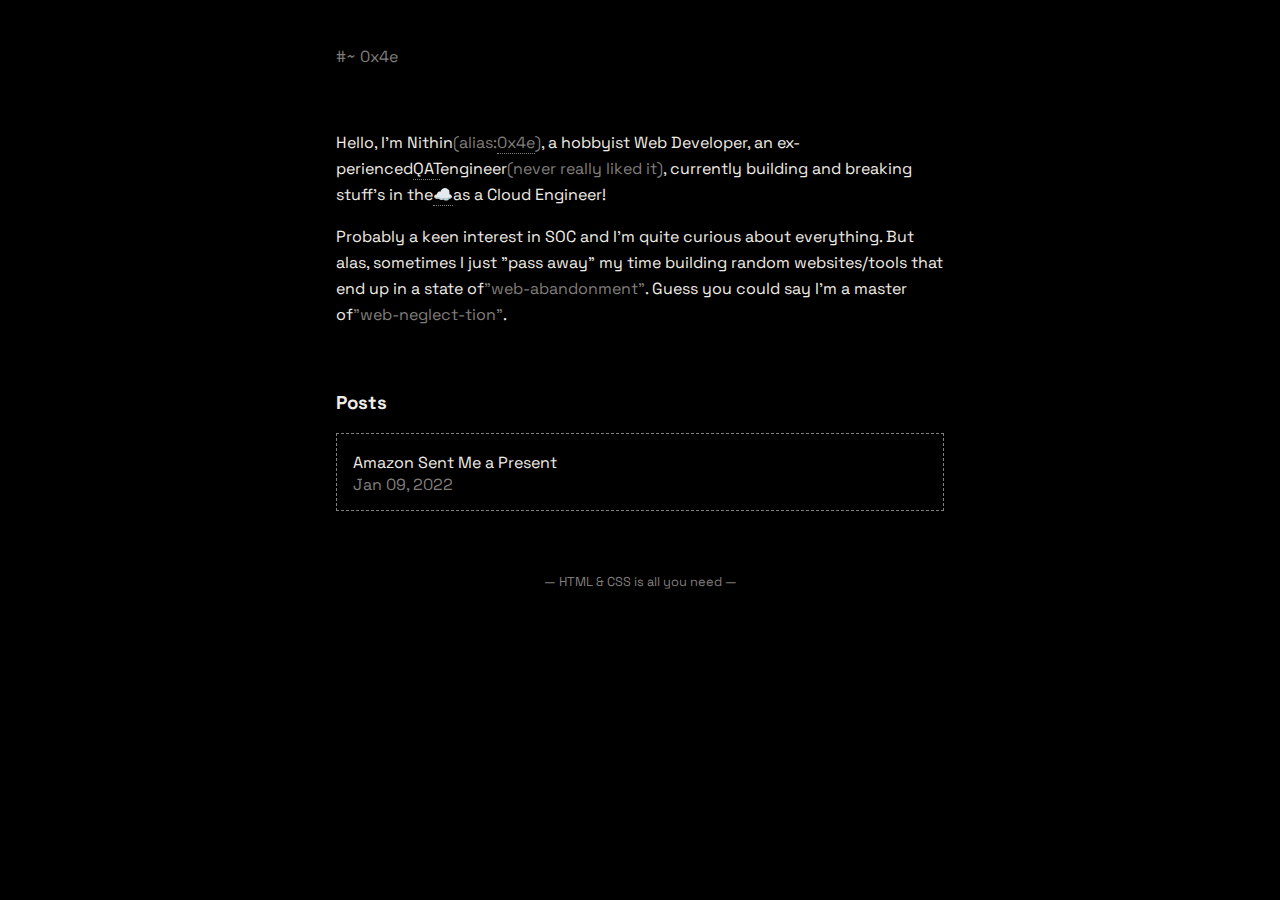
==== index.html @ aa1f1eb0 "44badda3" ====
<!DOCTYPE html><html lang="en"><head><meta charset="UTF-8"><meta name="viewport" content="width=device-width,initial-scale=1"><title>0x4e</title><link rel="stylesheet" href="/static/main.css"></head><body><div class="JvfchL"><header><a href="/">#~ 0x4e</a></header><main><section class="site-content"><p>Hello, I'm Nithin<span>(alias:<a class="p2qBmg" href="https://numbermonk.com/hexadecimal/78" rel="noopener norefer" target="_blank"></a>)</span>, a hobbyist Web Developer, an ex-perienced<a class="u1NDbP ezgKqM:text-black ezgKqM:bg-white ezgKqM:border-none" href="https://en.wikipedia.org/wiki/Quality_assurance" rel="noopener norefer" target="_blank">QAT</a>engineer<span class="fvlPXq">(never really liked it)</span>, currently building and breaking stuff's in the<a class="u1NDbP ezgKqM:text-black ezgKqM:bg-white ezgKqM:border-none" href="https://en.wikipedia.org/wiki/Cloud_computing" rel="noopener norefer" target="_blank">☁️</a>as a Cloud Engineer!</p><p>Probably a keen interest in SOC and I'm quite curious about everything. But alas, sometimes I just "pass away" my time building random websites/tools that end up in a state of<span class="fvlPXq">"web-abandonment"</span>. Guess you could say I'm a master of<span class="fvlPXq">"web-neglect-tion"</span>.</p></section><section><h3>Posts</h3><ul class="site-list"><li><a href="/posts/amazon-sent-me-a-present/"><p>Amazon Sent Me a Present</p><span>Jan 09, 2022</span></a></li></ul></section><footer><span>— HTML & CSS is all you need —</span></footer></main></div></body></html>
---- static/main.css ----
@import 'https://fonts.googleapis.com/css2?family=Space+Grotesk:wght@400;500;600;700&display=swap';*,:after,:before{box-sizing:border-box;border-width:0}html{font-family:system-ui,'Segoe UI',Roboto,Helvetica,Arial,sans-serif,'Apple Color Emoji','Segoe UI Emoji';line-height:1.15;-webkit-text-size-adjust:100%;-moz-tab-size:4;tab-size:4}body{margin:0}hr{height:0;color:inherit}abbr[title]{text-decoration:underline dotted}b,strong{font-weight:bolder}code,kbd,pre,samp{font-family:ui-monospace,SFMono-Regular,Consolas,'Liberation Mono',Menlo,monospace;font-size:1em}small{font-size:80%}sub,sup{font-size:75%;line-height:0;position:relative;vertical-align:baseline}sub{bottom:-.25em}sup{top:-.5em}table{text-indent:0;border-color:inherit}button,input,optgroup,select,textarea{font-family:inherit;font-size:100%;line-height:1.15;margin:0}button,select{text-transform:none}[type=button],[type=reset],[type=submit],button{-webkit-appearance:button}::-moz-focus-inner{border-style:none;padding:0}:-moz-focusring{outline:1px dotted ButtonText}:-moz-ui-invalid{box-shadow:none}legend{padding:0}
progress{vertical-align:baseline}::-webkit-inner-spin-button,::-webkit-outer-spin-button{height:auto}[type=search]{-webkit-appearance:textfield;outline-offset:-2px}::-webkit-search-decoration{-webkit-appearance:none}::-webkit-file-upload-button{-webkit-appearance:button;font:inherit}summary{display:list-item}:root{--color-background-black:#000;--color-text-lime-green:#a6e22e;--color-text-gray:#efece6;--color-text-gray-dark:#807e7c;--font-display:'Space Grotesk',sans-serif}html,body{background:var(--color-background-black);-webkit-font-smoothing:antialiased;-moz-osx-font-smoothing:grayscale;color:var(--color-text-gray)}::selection{background-color:#252525}::selection{text-shadow:none!important}html,body{font-family:var(--font-display)}a{color:inherit;text-decoration:inherit}p{margin-bottom:1rem;line-height:1.625}.JvfchL{width:100%;margin-left:auto;margin-right:auto;padding:2rem 1rem}header{margin:1em 0 4em}header a,.site-content span,.site-list span{color:#807e7c;color:var(--color-text-gray-dark)}
.site-content a{border-style:dotted;border-color:var(--color-text-gray-dark);border-bottom-width:1px}.site-content a:hover{color:var(--color-background-black);color:#000;background-color:#efece6;background-color:var(--color-text-gray);border-style:none}.p2qBmg:before{content:"0x4e";animation:p2qBmg 4s infinite}section{margin-bottom:4em}section:last-child{margin-bottom:0}ul,ol{list-style:none;padding:0}ul li{margin-bottom:1em}ul li:last-child{margin-bottom:0}.site-list li{padding:1em;border:1px solid var(--color-text-gray-dark);border-style:dashed}.site-list li p,pre{margin:0}.site-content>div{margin-bottom:4em}.jhRgQ4{background:#262524;padding:1em;border-radius:.25rem}.jhRgQ4>span{display:block;font-size:.75em;line-height:2}.jhRgQ4>a,.jhRgQ4>a:hover{border-style:none;border-color:none;border-bottom-width:0;background-color:inherit;color:inherit}.jhRgQ4>a:before{content:'🔗'}.site-content figure{margin:2em 0}.site-content figure>*{margin:auto}.site-content figure>figcaption{text-align:center;font-size:.875em;color:var(--color-text-gray-dark);margin-top:.8em;font-weight:600}
img,video{max-width:100%;height:auto}img,svg,video,canvas,audio,iframe,embed,object{display:block;vertical-align:middle}.site-content code{padding:1em;font-family:monospace!important;color:#a6e22e;color:var(--color-text-lime-green);word-break:break-all}.aXIb0d{display:flex}.aXIb0d>li{margin-right:1em}footer{font-size:.8em;color:#807e7c;color:var(--color-text-gray-dark);text-align:center}@keyframes p2qBmg{40%{content:"0x4e"}60%{content:"4e0x"}100%{content:"4x0e"}}@-webkit-keyframes p2qBmg{40%{content:"0x4e"}60%{content:"4e0x"}100%{content:"4x0e"}}@media(min-width:640px){.JvfchL{max-width:640px}}
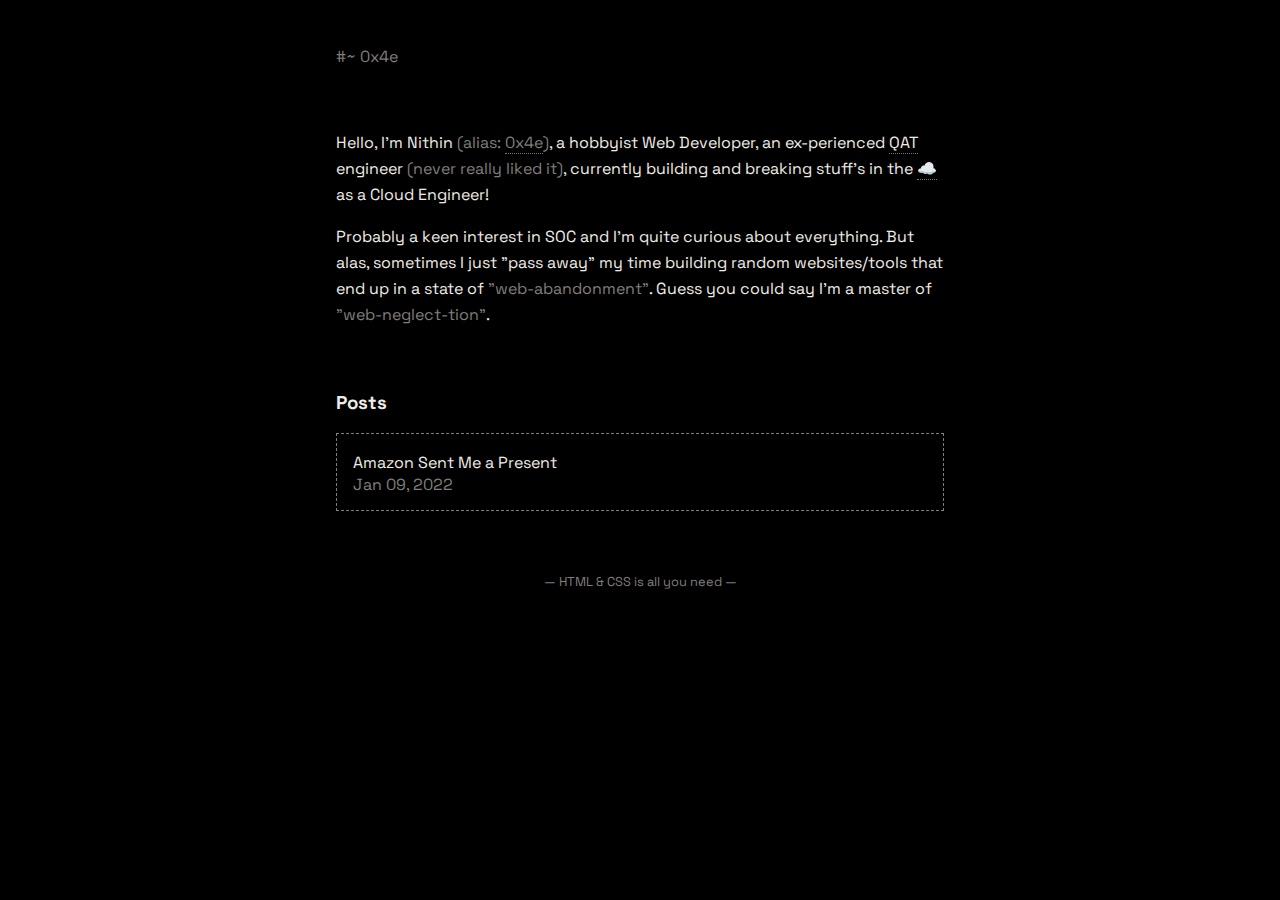
==== commit e840c90f: "201133c3" ====
--- a/index.html
+++ b/index.html
@@ -1 +1,34 @@
-<!DOCTYPE html><html lang="en"><head><meta charset="UTF-8"><meta name="viewport" content="width=device-width,initial-scale=1"><title>0x4e</title><link rel="stylesheet" href="/static/main.css"></head><body><div class="JvfchL"><header><a href="/">#~ 0x4e</a></header><main><section class="site-content"><p>Hello, I'm Nithin<span>(alias:<a class="p2qBmg" href="https://numbermonk.com/hexadecimal/78" rel="noopener norefer" target="_blank"></a>)</span>, a hobbyist Web Developer, an ex-perienced<a class="u1NDbP ezgKqM:text-black ezgKqM:bg-white ezgKqM:border-none" href="https://en.wikipedia.org/wiki/Quality_assurance" rel="noopener norefer" target="_blank">QAT</a>engineer<span class="fvlPXq">(never really liked it)</span>, currently building and breaking stuff's in the<a class="u1NDbP ezgKqM:text-black ezgKqM:bg-white ezgKqM:border-none" href="https://en.wikipedia.org/wiki/Cloud_computing" rel="noopener norefer" target="_blank">☁️</a>as a Cloud Engineer!</p><p>Probably a keen interest in SOC and I'm quite curious about everything. But alas, sometimes I just "pass away" my time building random websites/tools that end up in a state of<span class="fvlPXq">"web-abandonment"</span>. Guess you could say I'm a master of<span class="fvlPXq">"web-neglect-tion"</span>.</p></section><section><h3>Posts</h3><ul class="site-list"><li><a href="/posts/amazon-sent-me-a-present/"><p>Amazon Sent Me a Present</p><span>Jan 09, 2022</span></a></li></ul></section><footer><span>— HTML & CSS is all you need —</span></footer></main></div></body></html>+<!DOCTYPE html><html lang="en"><head><meta charset="UTF-8"><meta name="viewport" content="width=device-width,initial-scale=1"><title>0x4e</title><link rel="stylesheet" href="/static/main.css"></head>
+<body>
+    <div class="JvfchL">
+        <header><a href="/">#~ 0x4e</a></header>
+        <main>
+            <section class="site-content">
+                <p>
+                    Hello, I'm Nithin
+                    <span>(alias: <a class="p2qBmg" href="https://numbermonk.com/hexadecimal/78" rel="noopener norefer" target="_blank"></a>)</span>, a hobbyist Web Developer,
+                    an ex-perienced <a class="u1NDbP ezgKqM:text-black ezgKqM:bg-white ezgKqM:border-none" href="https://en.wikipedia.org/wiki/Quality_assurance" rel="noopener norefer" target="_blank">QAT</a> engineer <span class="fvlPXq">(never really liked it)</span>,  
+                    currently building and breaking stuff's in the <a class="u1NDbP ezgKqM:text-black ezgKqM:bg-white ezgKqM:border-none" href="https://en.wikipedia.org/wiki/Cloud_computing" rel="noopener norefer" target="_blank">☁️</a> as a Cloud Engineer!
+                  </p>
+                  <p>
+                    Probably a keen interest in SOC and I'm quite curious about everything. But alas, sometimes I just "pass away" my time building random websites/tools that end up in a state of <span class="fvlPXq">"web-abandonment"</span>. Guess you could say I'm a master of <span class="fvlPXq">"web-neglect-tion"</span>.
+                  </p>
+            </section>
+            <section>
+                <h3>Posts</h3> 
+                <ul class="site-list">
+                    <li>
+                        <a href="/posts/amazon-sent-me-a-present/">
+                            <p>Amazon Sent Me a Present</p>
+                            <span>Jan 09, 2022</span>
+                        </a>
+                    </li>
+                </ul>
+            </section>
+            <footer>
+                <span>— HTML & CSS is all you need —</span>
+            </footer>
+        </main>
+    </div>
+</body>
+</html>
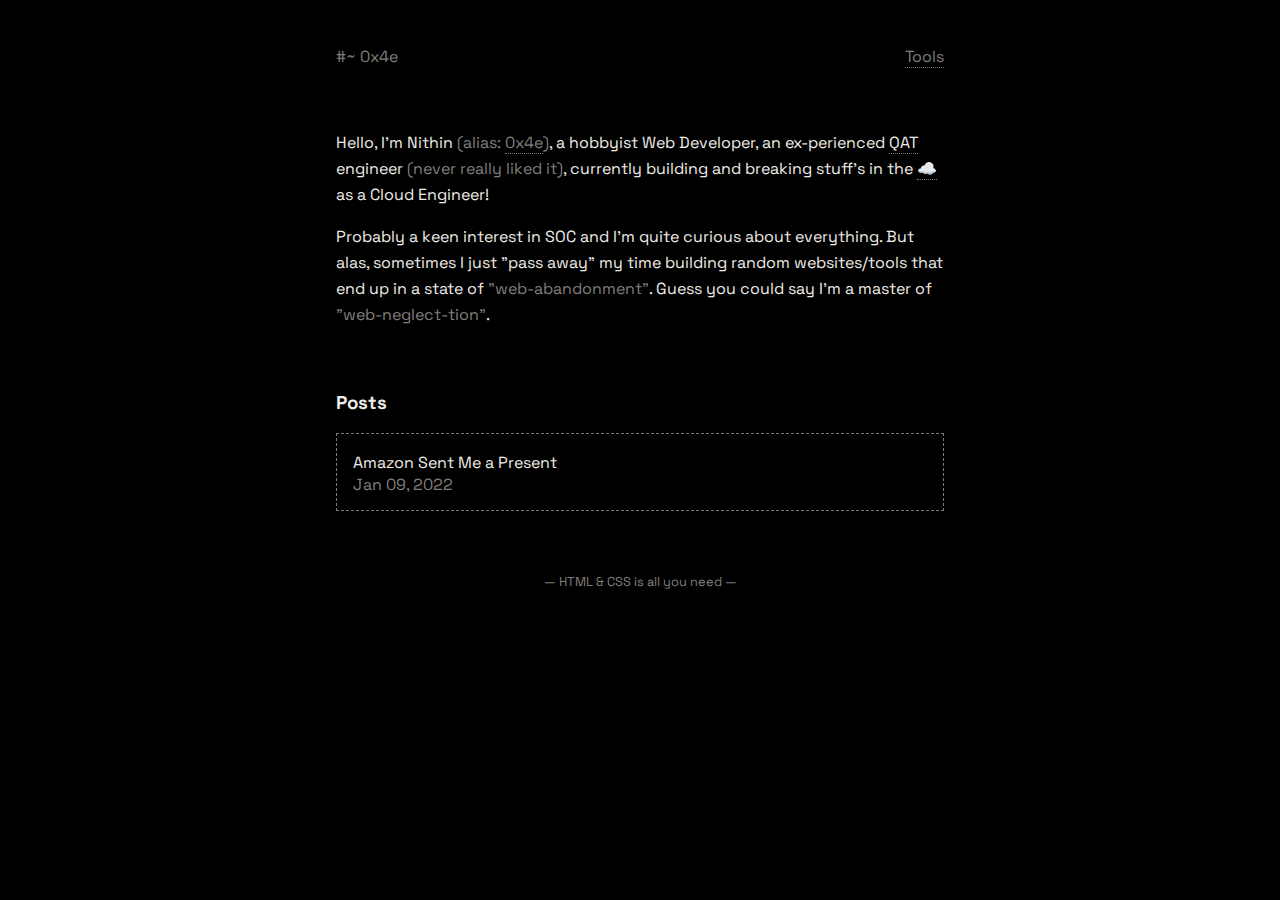
==== commit e001b825: "Write B1E99691" ====
--- a/index.html
+++ b/index.html
@@ -1,7 +1,7 @@
 <!DOCTYPE html><html lang="en"><head><meta charset="UTF-8"><meta name="viewport" content="width=device-width,initial-scale=1"><title>0x4e</title><link rel="stylesheet" href="/static/main.css"></head>
 <body>
     <div class="JvfchL">
-        <header><a href="/">#~ 0x4e</a></header>
+        <header><a href="/">#~ 0x4e</a><div class="site-content"><a class="u1NDbP ezgKqM:text-black ezgKqM:bg-white ezgKqM:border-none" href="/tools/">Tools</a></div></header>
         <main>
             <section class="site-content">
                 <p>
--- a/static/main.css
+++ b/static/main.css
@@ -1,4 +1 @@
-@import 'https://fonts.googleapis.com/css2?family=Space+Grotesk:wght@400;500;600;700&display=swap';*,:after,:before{box-sizing:border-box;border-width:0}html{font-family:system-ui,'Segoe UI',Roboto,Helvetica,Arial,sans-serif,'Apple Color Emoji','Segoe UI Emoji';line-height:1.15;-webkit-text-size-adjust:100%;-moz-tab-size:4;tab-size:4}body{margin:0}hr{height:0;color:inherit}abbr[title]{text-decoration:underline dotted}b,strong{font-weight:bolder}code,kbd,pre,samp{font-family:ui-monospace,SFMono-Regular,Consolas,'Liberation Mono',Menlo,monospace;font-size:1em}small{font-size:80%}sub,sup{font-size:75%;line-height:0;position:relative;vertical-align:baseline}sub{bottom:-.25em}sup{top:-.5em}table{text-indent:0;border-color:inherit}button,input,optgroup,select,textarea{font-family:inherit;font-size:100%;line-height:1.15;margin:0}button,select{text-transform:none}[type=button],[type=reset],[type=submit],button{-webkit-appearance:button}::-moz-focus-inner{border-style:none;padding:0}:-moz-focusring{outline:1px dotted ButtonText}:-moz-ui-invalid{box-shadow:none}legend{padding:0}
-progress{vertical-align:baseline}::-webkit-inner-spin-button,::-webkit-outer-spin-button{height:auto}[type=search]{-webkit-appearance:textfield;outline-offset:-2px}::-webkit-search-decoration{-webkit-appearance:none}::-webkit-file-upload-button{-webkit-appearance:button;font:inherit}summary{display:list-item}:root{--color-background-black:#000;--color-text-lime-green:#a6e22e;--color-text-gray:#efece6;--color-text-gray-dark:#807e7c;--font-display:'Space Grotesk',sans-serif}html,body{background:var(--color-background-black);-webkit-font-smoothing:antialiased;-moz-osx-font-smoothing:grayscale;color:var(--color-text-gray)}::selection{background-color:#252525}::selection{text-shadow:none!important}html,body{font-family:var(--font-display)}a{color:inherit;text-decoration:inherit}p{margin-bottom:1rem;line-height:1.625}.JvfchL{width:100%;margin-left:auto;margin-right:auto;padding:2rem 1rem}header{margin:1em 0 4em}header a,.site-content span,.site-list span{color:#807e7c;color:var(--color-text-gray-dark)}
-.site-content a{border-style:dotted;border-color:var(--color-text-gray-dark);border-bottom-width:1px}.site-content a:hover{color:var(--color-background-black);color:#000;background-color:#efece6;background-color:var(--color-text-gray);border-style:none}.p2qBmg:before{content:"0x4e";animation:p2qBmg 4s infinite}section{margin-bottom:4em}section:last-child{margin-bottom:0}ul,ol{list-style:none;padding:0}ul li{margin-bottom:1em}ul li:last-child{margin-bottom:0}.site-list li{padding:1em;border:1px solid var(--color-text-gray-dark);border-style:dashed}.site-list li p,pre{margin:0}.site-content>div{margin-bottom:4em}.jhRgQ4{background:#262524;padding:1em;border-radius:.25rem}.jhRgQ4>span{display:block;font-size:.75em;line-height:2}.jhRgQ4>a,.jhRgQ4>a:hover{border-style:none;border-color:none;border-bottom-width:0;background-color:inherit;color:inherit}.jhRgQ4>a:before{content:'🔗'}.site-content figure{margin:2em 0}.site-content figure>*{margin:auto}.site-content figure>figcaption{text-align:center;font-size:.875em;color:var(--color-text-gray-dark);margin-top:.8em;font-weight:600}
-img,video{max-width:100%;height:auto}img,svg,video,canvas,audio,iframe,embed,object{display:block;vertical-align:middle}.site-content code{padding:1em;font-family:monospace!important;color:#a6e22e;color:var(--color-text-lime-green);word-break:break-all}.aXIb0d{display:flex}.aXIb0d>li{margin-right:1em}footer{font-size:.8em;color:#807e7c;color:var(--color-text-gray-dark);text-align:center}@keyframes p2qBmg{40%{content:"0x4e"}60%{content:"4e0x"}100%{content:"4x0e"}}@-webkit-keyframes p2qBmg{40%{content:"0x4e"}60%{content:"4e0x"}100%{content:"4x0e"}}@media(min-width:640px){.JvfchL{max-width:640px}}+@import 'https://fonts.googleapis.com/css2?family=Space+Grotesk:wght@400;500;600;700&display=swap';*,:after,:before{box-sizing:border-box;border-width:0}html{font-family:system-ui,'Segoe UI',Roboto,Helvetica,Arial,sans-serif,'Apple Color Emoji','Segoe UI Emoji';line-height:1.15;-webkit-text-size-adjust:100%;-moz-tab-size:4;tab-size:4}body{margin:0}hr{height:0;color:inherit}abbr[title]{text-decoration:underline dotted}b,strong{font-weight:bolder}code,kbd,pre,samp{font-family:ui-monospace,SFMono-Regular,Consolas,'Liberation Mono',Menlo,monospace;font-size:1em}small{font-size:80%}sub,sup{font-size:75%;line-height:0;position:relative;vertical-align:baseline}sub{bottom:-.25em}sup{top:-.5em}table{text-indent:0;border-color:inherit}button,input,optgroup,select,textarea{font-family:inherit;font-size:100%;line-height:1.15;margin:0}button,select{text-transform:none}[type=button],[type=reset],[type=submit],button{-webkit-appearance:button}::-moz-focus-inner{border-style:none;padding:0}:-moz-focusring{outline:1px dotted ButtonText}:-moz-ui-invalid{box-shadow:none}legend{padding:0}progress{vertical-align:baseline}::-webkit-inner-spin-button,::-webkit-outer-spin-button{height:auto}[type=search]{-webkit-appearance:textfield;outline-offset:-2px}::-webkit-search-decoration{-webkit-appearance:none}::-webkit-file-upload-button{-webkit-appearance:button;font:inherit}summary{display:list-item}:root{--color-background-black:#000;--color-text-lime-green:#a6e22e;--color-text-gray:#efece6;--color-text-gray-dark:#807e7c;--font-display:'Space Grotesk',sans-serif}html,body{background:var(--color-background-black);-webkit-font-smoothing:antialiased;-moz-osx-font-smoothing:grayscale;color:var(--color-text-gray)}::selection{background-color:#252525}::selection{text-shadow:none!important}html,body{font-family:var(--font-display)}a{color:inherit;text-decoration:inherit}p{margin-bottom:1rem;line-height:1.625}.JvfchL{width:100%;margin-left:auto;margin-right:auto;padding:2rem 1rem}header{margin:1em 0 4em;display: flex;align-items: center;}header a:first-child {flex: 1}header a,.site-content span,.site-list span{color:#807e7c;color:var(--color-text-gray-dark)}.site-content a{border-style:dotted;border-color:var(--color-text-gray-dark);border-bottom-width:1px}.site-content a:hover{color:var(--color-background-black);color:#000;background-color:#efece6;background-color:var(--color-text-gray);border-style:none}.p2qBmg:before{content:"0x4e";animation:p2qBmg 4s infinite}section{margin-bottom:4em}section:last-child{margin-bottom:0}ul,ol{list-style:none;padding:0}ul li{margin-bottom:1em}ul li:last-child{margin-bottom:0}.site-list li{padding:1em;border:1px solid var(--color-text-gray-dark);border-style:dashed}.site-list li p,pre{margin:0}.site-content>div{margin-bottom:4em}.jhRgQ4{background:#262524;padding:1em;border-radius:.25rem}.jhRgQ4>span{display:block;font-size:.75em;line-height:2}.jhRgQ4>a,.jhRgQ4>a:hover{border-style:none;border-color:none;border-bottom-width:0;background-color:inherit;color:inherit}.jhRgQ4>a:before{content:'🔗'}.site-content figure{margin:2em 0}.site-content figure>*{margin:auto}.site-content figure>figcaption{text-align:center;font-size:.875em;color:var(--color-text-gray-dark);margin-top:.8em;font-weight:600}img,video{max-width:100%;height:auto}img,svg,video,canvas,audio,iframe,embed,object{display:block;vertical-align:middle}.site-content code{padding:1em;font-family:monospace!important;color:#a6e22e;color:var(--color-text-lime-green);word-break:break-all}.aXIb0d{display:flex}.aXIb0d>li{margin-right:1em}footer{font-size:.8em;color:#807e7c;color:var(--color-text-gray-dark);text-align:center}@keyframes p2qBmg{40%{content:"0x4e"}60%{content:"4e0x"}100%{content:"4x0e"}}@-webkit-keyframes p2qBmg{40%{content:"0x4e"}60%{content:"4e0x"}100%{content:"4x0e"}}@media(min-width:640px){.JvfchL{max-width:640px}}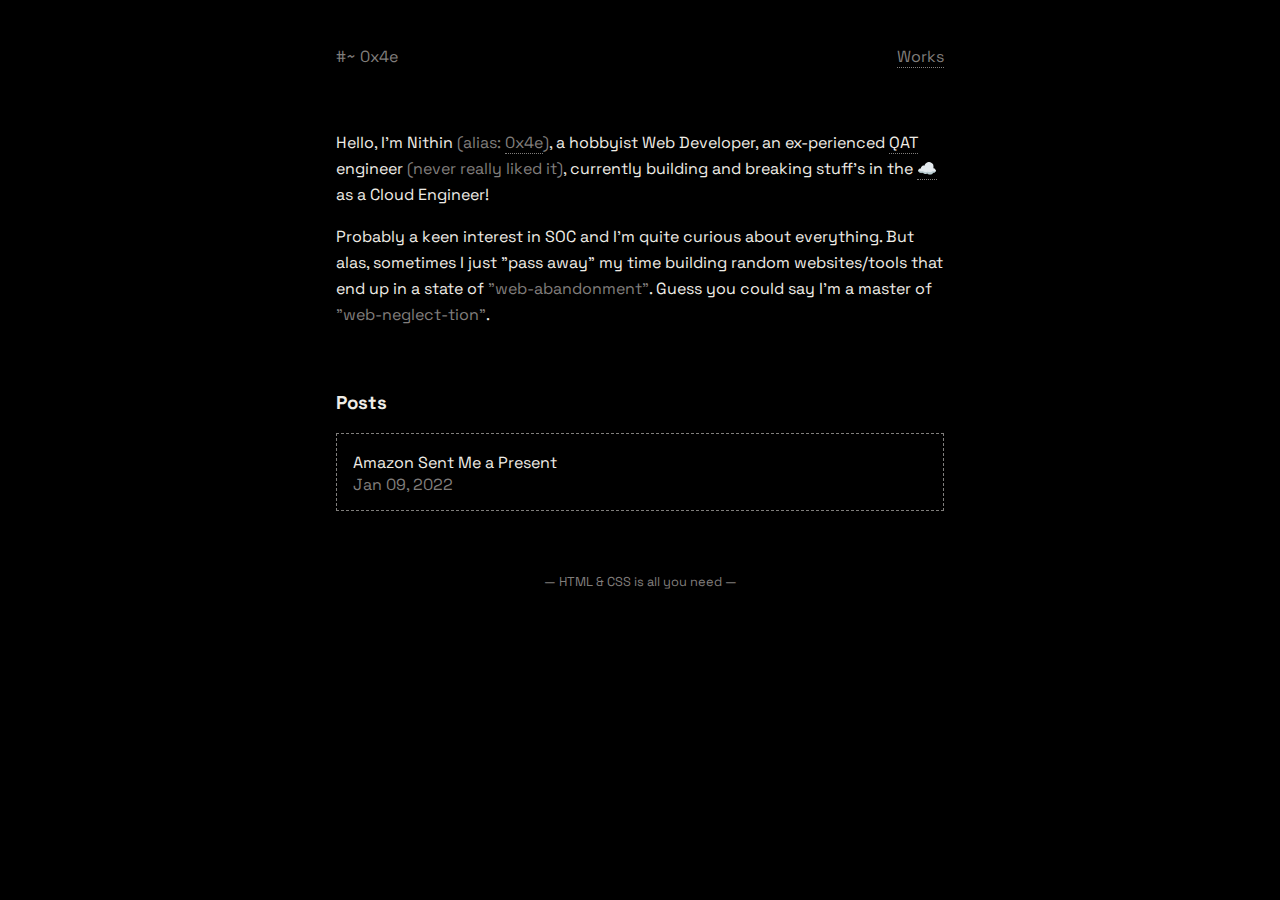
==== commit e08c34bd: "C8D5A" ====
--- a/index.html
+++ b/index.html
@@ -1,7 +1,7 @@
 <!DOCTYPE html><html lang="en"><head><meta charset="UTF-8"><meta name="viewport" content="width=device-width,initial-scale=1"><title>0x4e</title><link rel="stylesheet" href="/static/main.css"></head>
 <body>
     <div class="JvfchL">
-        <header><a href="/">#~ 0x4e</a><div class="site-content"><a class="u1NDbP ezgKqM:text-black ezgKqM:bg-white ezgKqM:border-none" href="/tools/">Tools</a></div></header>
+        <header><a href="/">#~ 0x4e</a><div class="site-content"><a class="u1NDbP uYuVei ezgKqM:text-black ezgKqM:bg-white ezgKqM:border-none" href="/works/">Works</a></div></header>
         <main>
             <section class="site-content">
                 <p>
@@ -30,5 +30,6 @@
             </footer>
         </main>
     </div>
+    <script src="/static/main.js"></script>
 </body>
 </html>
--- a/static/main.css
+++ b/static/main.css
@@ -1 +1 @@
-@import 'https://fonts.googleapis.com/css2?family=Space+Grotesk:wght@400;500;600;700&display=swap';*,:after,:before{box-sizing:border-box;border-width:0}html{font-family:system-ui,'Segoe UI',Roboto,Helvetica,Arial,sans-serif,'Apple Color Emoji','Segoe UI Emoji';line-height:1.15;-webkit-text-size-adjust:100%;-moz-tab-size:4;tab-size:4}body{margin:0}hr{height:0;color:inherit}abbr[title]{text-decoration:underline dotted}b,strong{font-weight:bolder}code,kbd,pre,samp{font-family:ui-monospace,SFMono-Regular,Consolas,'Liberation Mono',Menlo,monospace;font-size:1em}small{font-size:80%}sub,sup{font-size:75%;line-height:0;position:relative;vertical-align:baseline}sub{bottom:-.25em}sup{top:-.5em}table{text-indent:0;border-color:inherit}button,input,optgroup,select,textarea{font-family:inherit;font-size:100%;line-height:1.15;margin:0}button,select{text-transform:none}[type=button],[type=reset],[type=submit],button{-webkit-appearance:button}::-moz-focus-inner{border-style:none;padding:0}:-moz-focusring{outline:1px dotted ButtonText}:-moz-ui-invalid{box-shadow:none}legend{padding:0}progress{vertical-align:baseline}::-webkit-inner-spin-button,::-webkit-outer-spin-button{height:auto}[type=search]{-webkit-appearance:textfield;outline-offset:-2px}::-webkit-search-decoration{-webkit-appearance:none}::-webkit-file-upload-button{-webkit-appearance:button;font:inherit}summary{display:list-item}:root{--color-background-black:#000;--color-text-lime-green:#a6e22e;--color-text-gray:#efece6;--color-text-gray-dark:#807e7c;--font-display:'Space Grotesk',sans-serif}html,body{background:var(--color-background-black);-webkit-font-smoothing:antialiased;-moz-osx-font-smoothing:grayscale;color:var(--color-text-gray)}::selection{background-color:#252525}::selection{text-shadow:none!important}html,body{font-family:var(--font-display)}a{color:inherit;text-decoration:inherit}p{margin-bottom:1rem;line-height:1.625}.JvfchL{width:100%;margin-left:auto;margin-right:auto;padding:2rem 1rem}header{margin:1em 0 4em;display: flex;align-items: center;}header a:first-child {flex: 1}header a,.site-content span,.site-list span{color:#807e7c;color:var(--color-text-gray-dark)}.site-content a{border-style:dotted;border-color:var(--color-text-gray-dark);border-bottom-width:1px}.site-content a:hover{color:var(--color-background-black);color:#000;background-color:#efece6;background-color:var(--color-text-gray);border-style:none}.p2qBmg:before{content:"0x4e";animation:p2qBmg 4s infinite}section{margin-bottom:4em}section:last-child{margin-bottom:0}ul,ol{list-style:none;padding:0}ul li{margin-bottom:1em}ul li:last-child{margin-bottom:0}.site-list li{padding:1em;border:1px solid var(--color-text-gray-dark);border-style:dashed}.site-list li p,pre{margin:0}.site-content>div{margin-bottom:4em}.jhRgQ4{background:#262524;padding:1em;border-radius:.25rem}.jhRgQ4>span{display:block;font-size:.75em;line-height:2}.jhRgQ4>a,.jhRgQ4>a:hover{border-style:none;border-color:none;border-bottom-width:0;background-color:inherit;color:inherit}.jhRgQ4>a:before{content:'🔗'}.site-content figure{margin:2em 0}.site-content figure>*{margin:auto}.site-content figure>figcaption{text-align:center;font-size:.875em;color:var(--color-text-gray-dark);margin-top:.8em;font-weight:600}img,video{max-width:100%;height:auto}img,svg,video,canvas,audio,iframe,embed,object{display:block;vertical-align:middle}.site-content code{padding:1em;font-family:monospace!important;color:#a6e22e;color:var(--color-text-lime-green);word-break:break-all}.aXIb0d{display:flex}.aXIb0d>li{margin-right:1em}footer{font-size:.8em;color:#807e7c;color:var(--color-text-gray-dark);text-align:center}@keyframes p2qBmg{40%{content:"0x4e"}60%{content:"4e0x"}100%{content:"4x0e"}}@-webkit-keyframes p2qBmg{40%{content:"0x4e"}60%{content:"4e0x"}100%{content:"4x0e"}}@media(min-width:640px){.JvfchL{max-width:640px}}+@import url(https://fonts.googleapis.com/css2?family=Space+Grotesk:wght@400;500;600;700&display=swap);/*! modern-normalize v2.0.0 | MIT License | https://github.com/sindresorhus/modern-normalize */progress,sub,sup{vertical-align:baseline}a,hr{color:inherit}legend,ol,ul{padding:0}*,::after,::before{box-sizing:border-box;border-width:0}html{font-family:system-ui,'Segoe UI',Roboto,Helvetica,Arial,sans-serif,'Apple Color Emoji','Segoe UI Emoji';line-height:1.15;-webkit-text-size-adjust:100%;-moz-tab-size:4;tab-size:4}.online-tool-list li p,.site-list li p,.tool-list li p,body,pre{margin:0}hr{height:0}abbr[title]{text-decoration:underline dotted}b,strong{font-weight:bolder}code,kbd,pre,samp{font-family:ui-monospace,SFMono-Regular,Consolas,'Liberation Mono',Menlo,monospace;font-size:1em}small{font-size:80%}sub,sup{font-size:75%;line-height:0;position:relative}sub{bottom:-.25em}sup{top:-.5em}table{text-indent:0;border-color:inherit}button,input,optgroup,select,textarea{font-family:inherit;font-size:100%;line-height:1.15;margin:0}button,select{text-transform:none}[type=button],[type=reset],[type=submit],button{-webkit-appearance:button}::-moz-focus-inner{border-style:none;padding:0}:-moz-focusring{outline:ButtonText dotted 1px}:-moz-ui-invalid{box-shadow:none}::-webkit-inner-spin-button,::-webkit-outer-spin-button{height:auto}[type=search]{-webkit-appearance:textfield;outline-offset:-2px}::-webkit-search-decoration{-webkit-appearance:none}::-webkit-file-upload-button{-webkit-appearance:button;font:inherit}summary{display:list-item}.aXIb0d,.ezHrEb,header{display:flex}:root{--color-background-black:#000;--color-text-lime-green:#a6e22e;--color-text-gray:#efece6;--color-text-gray-dark:#807e7c;--font-display:'Space Grotesk',sans-serif}body,html{background:var(--color-background-black);-webkit-font-smoothing:antialiased;-moz-osx-font-smoothing:grayscale;color:var(--color-text-gray);font-family:var(--font-display)}::selection{background-color:#252525;text-shadow:none!important}a{text-decoration:inherit}p{margin-bottom:1rem;line-height:1.625}.JvfchL{width:100%;margin-left:auto;margin-right:auto;padding:2rem 1rem}header{margin:1em 0 4em;align-items:center}header a:first-child{flex:1}.site-content span,.site-list span,header a,span{color:#807e7c;color:var(--color-text-gray-dark)}.site-content a{border-style:dotted;border-color:var(--color-text-gray-dark);border-bottom-width:1px}.site-content a:hover{color:var(--color-background-black);color:#000;background-color:#efece6;background-color:var(--color-text-gray);border-style:none}.p2qBmg::before{content:"0x4e";animation:4s infinite p2qBmg}.site-content>div,section{margin-bottom:4em}section:last-child,ul li:last-child{margin-bottom:0}ol,ul{list-style:none}ul li{margin-bottom:1em}.online-tool-list li,.site-list li,.tool-list li{padding:1em;border:1px solid var(--color-text-gray-dark);border-style:dashed}.jhRgQ4{background:#262524;padding:1em;border-radius:.25rem}.jhRgQ4>span{display:block;font-size:.75em;line-height:2}.jhRgQ4>a,.jhRgQ4>a:hover{border-style:none;border-color:none;border-bottom-width:0;background-color:inherit;color:inherit}.jhRgQ4>a::before{content:'🔗'}.site-content figure{margin:2em 0}.site-content figure>*{margin:auto}.site-content figure>figcaption{text-align:center;font-size:.875em;color:var(--color-text-gray-dark);margin-top:.8em;font-weight:600}img,video{max-width:100%;height:auto}audio,canvas,embed,iframe,img,object,svg,video{display:block;vertical-align:middle}.site-content code{padding:1em;font-family:monospace!important;color:#a6e22e;color:var(--color-text-lime-green);word-break:break-all}.aXIb0d>li{margin-right:1em}.ezHrEb{height:500px;box-sizing:border-box;align-items:center;justify-content:center;margin:1em 0}.evm4dP{display:none!important}.scHj2{display:inline-flex;width:10px;height:10px;border-radius:100%;margin-right:4px}.scHj2[data-status="200"]{background:#30c352}.noscript,.scHj2[data-status="0"]{background:#d9b125}.scHj2[data-status="400"],.scHj2[data-status="404"],.scHj2[data-status="500"]{background:#f95434}footer{font-size:.8em;color:#807e7c;color:var(--color-text-gray-dark);text-align:center}.noscript{padding:.4em;color:#000;font-size:.8em}@keyframes p2qBmg{40%{content:"0x4e"}60%{content:"4e0x"}100%{content:"4x0e"}}@-webkit-keyframes p2qBmg{40%{content:"0x4e"}60%{content:"4e0x"}100%{content:"4x0e"}}@media(min-width:640px){.JvfchL{max-width:640px}}